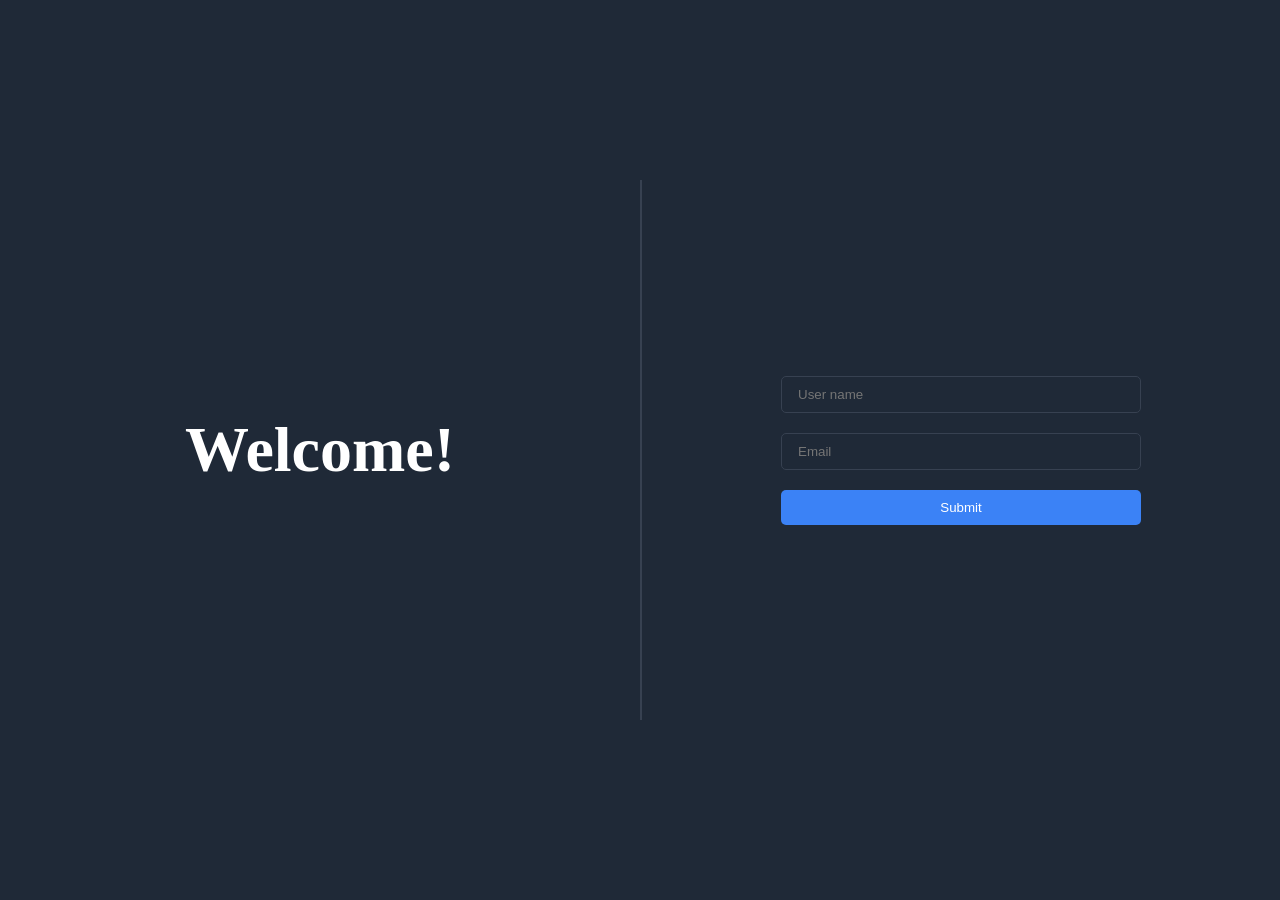
==== ProgramsPages/Form/index.html @ 422a098e "first commit" ====
<!DOCTYPE html>
<html lang="en">
<head>
    <meta charset="UTF-8">
    <meta name="viewport" content="width=device-width, initial-scale=1.0">
    <link rel="stylesheet" href="style.css">
    <title>Email Validation Form</title>
</head>
<body>
    <div>
        <h1>Welcome!</h1>
    </div>

    <div>
        <form>
            <div>
                <div>
                    <input type="text" name="userName" placeholder="User name">
                </div>
                <div>
                    <input type="email" name="email" id="email" placeholder="Email">
                </div>
    
                <button>Submit</button>
            </div>
        </form>
    </div>

    <script src="script.js"></script>
</body>
</html>
---- ProgramsPages/Form/style.css ----
:root {
    --font_family: "Roboto, sans-serif";
    --accent: #f43f5e;
    --primary: #3b82f6;
    --text_light: #ffffff;
    --background_dark: #1f2937;
    --button_default: #3b82f6;
    --dark_tones_1: #374151;
    --dark_tones_3: #111827;
}

*{
    box-sizing: border-box;
    margin: 0;
    padding: 0;
}

body{
    font-family: var(--font_family);
    width: 100vw;
    height: 100vh;
    display: flex;
    background-color: var(--background_dark);
    color: white;

    & > div{
        width: 50%;
        height: 100vh;
        display: flex;
        align-items: center;
        justify-content: center;

        & > h1{
            font-size: 4rem;
        }
    }
    & form {
        border-left: 2px solid var(--dark_tones_1);
        width: 100%;
        height: 60%;
        display: flex;
        align-items: center;
        justify-content: center;

        & > div{
            display: flex;
            align-items: center;
            justify-content: center;
            flex-direction: column;
            gap: 20px;
            width: 90%;
            max-width: 360px;
            
            & > div{
                width: 100%;
                
                & input{
                    background-color: var(--background_dark);
                    border: 1px solid var(--dark_tones_1);
                    padding: 10px 16px;
                    border-radius: 5px;
                    width: 100%;
                    outline: none;
                    color: var(--text_light);

                    &:focus{
                        border: 1px solid var(--primary);
                    }
                }
            }
            & button{
                background-color: var(--button_default);
                border: none;
                border-radius: 5px;
                padding: 10px 16px;
                width: 100%;
                color: var(--text_light);
            }
        }
    }
}
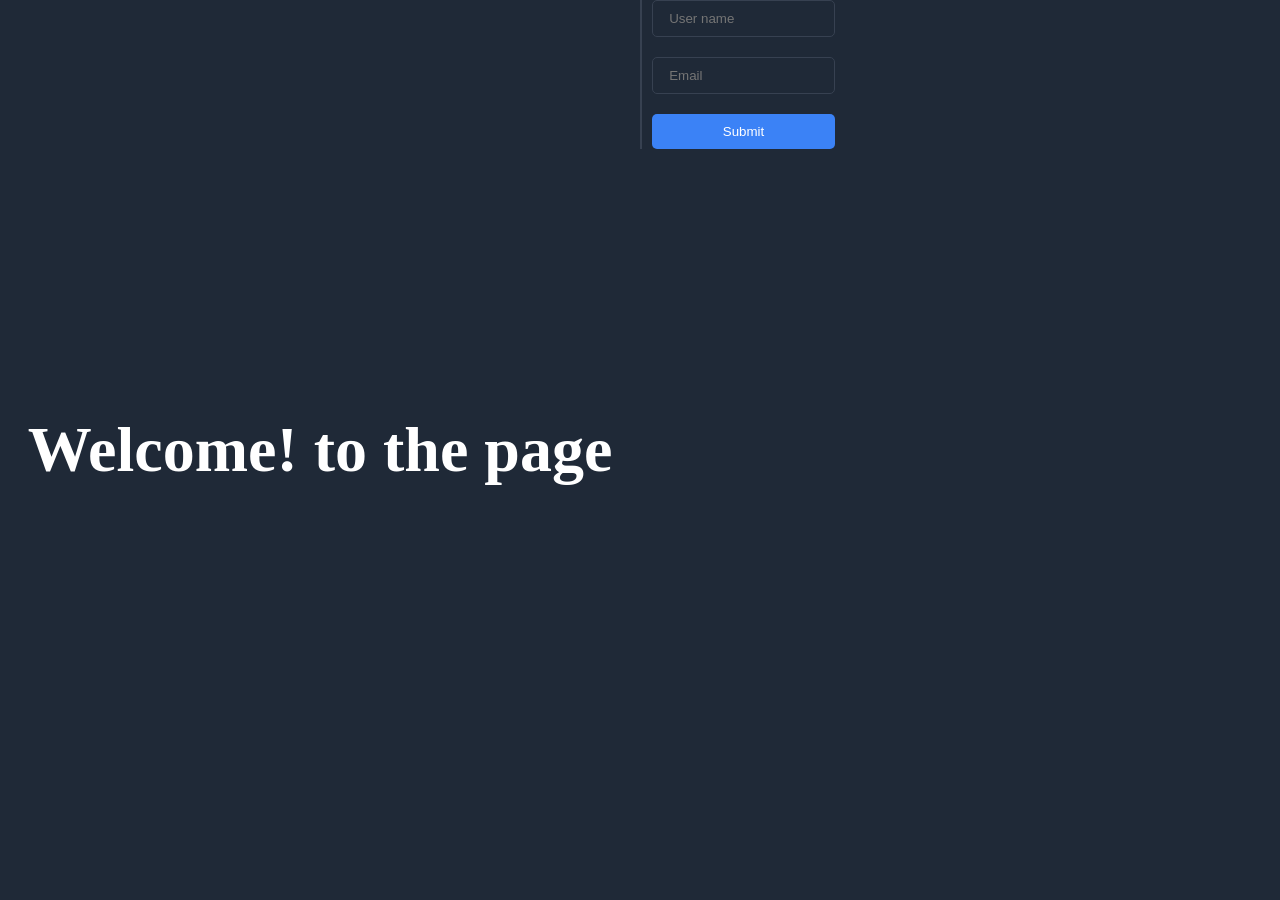
==== commit b9be991e: "added a section and a small change in heading" ====
--- a/ProgramsPages/Form/index.html
+++ b/ProgramsPages/Form/index.html
@@ -1,31 +1,35 @@
 <!DOCTYPE html>
 <html lang="en">
+
 <head>
     <meta charset="UTF-8">
     <meta name="viewport" content="width=device-width, initial-scale=1.0">
     <link rel="stylesheet" href="style.css">
     <title>Email Validation Form</title>
 </head>
+
 <body>
     <div>
-        <h1>Welcome!</h1>
+        <h1>Welcome! to the page </h1>
     </div>
 
-    <div>
-        <form>
-            <div>
+    <section>
+        <div>
+            <form>
                 <div>
-                    <input type="text" name="userName" placeholder="User name">
+                    <div>
+                        <input type="text" name="userName" placeholder="User name">
+                    </div>
+                    <div>
+                        <input type="email" name="email" id="email" placeholder="Email">
+                    </div>
+
+                    <button>Submit</button>
                 </div>
-                <div>
-                    <input type="email" name="email" id="email" placeholder="Email">
-                </div>
-    
-                <button>Submit</button>
-            </div>
-        </form>
-    </div>
-
+            </form>
+        </div>
+    </section>
     <script src="script.js"></script>
 </body>
+
 </html>
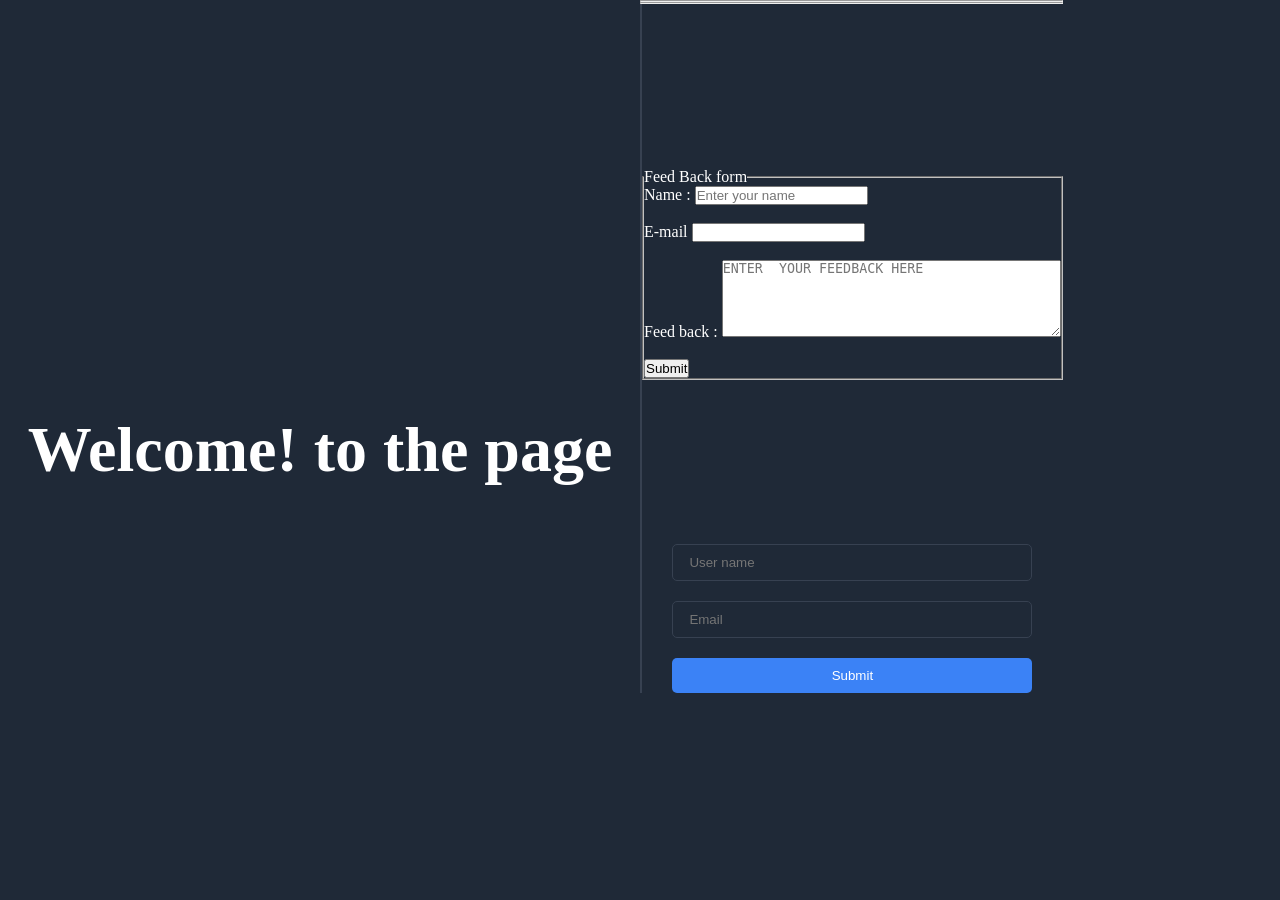
==== commit 630263a0: "form updated" ====
--- a/ProgramsPages/Form/index.html
+++ b/ProgramsPages/Form/index.html
@@ -14,6 +14,23 @@
     </div>
 
     <section>
+        <hr>
+        <hr>
+    <form action="">
+        <fieldset>
+            <legend>Feed Back form</legend>
+            <label for="Name">Name :</label>
+            <input type="text" name="Name" required placeholder="Enter your name">
+            <br><br>
+            <label for="E-mail">E-mail</label>
+            <input type="email" name="E-mail" required placehold="enter your E-mail address">
+            <br><br>
+            <label for="Feedback">Feed back :</label>
+            <textarea name="Feedback" id="Feedback" rows="5" cols="40" placeholder="ENTER  YOUR FEEDBACK HERE"></textarea>
+            <br><br>
+            <button>Submit</button>
+        </fieldset>
+    </form>
         <div>
             <form>
                 <div>
